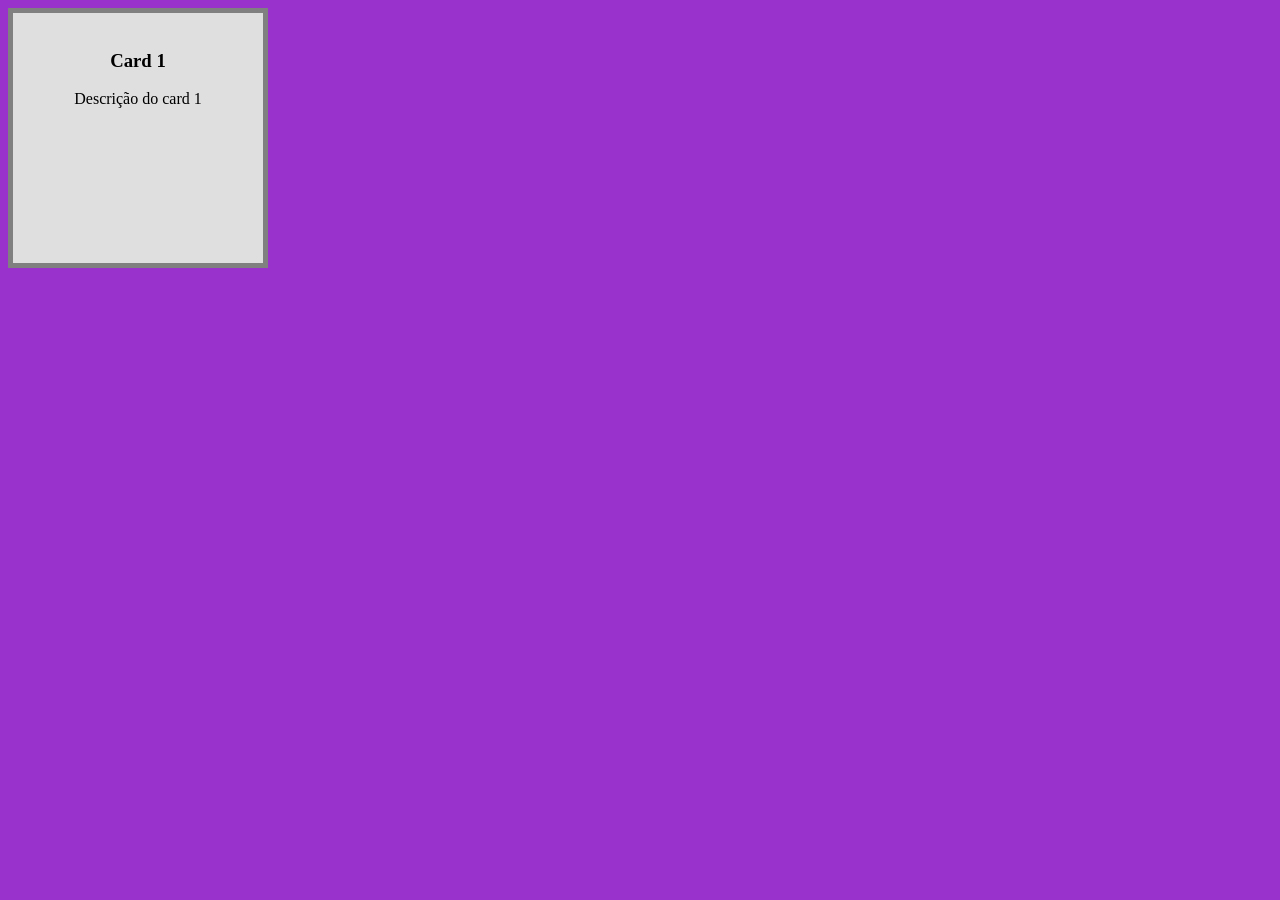
==== aula 4.html @ cde55fe4 "feat: criei a primeira div com borda e cor" ====
<!DOCTYPE html>
<html lang="en">
<head>
    <meta charset="UTF-8">
    <meta name="viewport" content="width=device-width, initial-scale=1.0">
    <title>Document</title>
</head>
<body style="background-color: darkorchid;">
    <div style="border: 5px solid gray; width: 250px; height: 250px; background-color: rgb(223, 223, 223); text-align: center;">
        <img src="https://thypix.com/wp-content/uploads/2018/05/Sommerlandschaft-Bilder-48.jpg" style="width: 250px; height: 150; object-fit: cover;" alt="">
        <h3>Card 1</h3>
        <p>Descrição do card 1</p>
        
        
      
         
        

    </div>
   

</body>
</html>
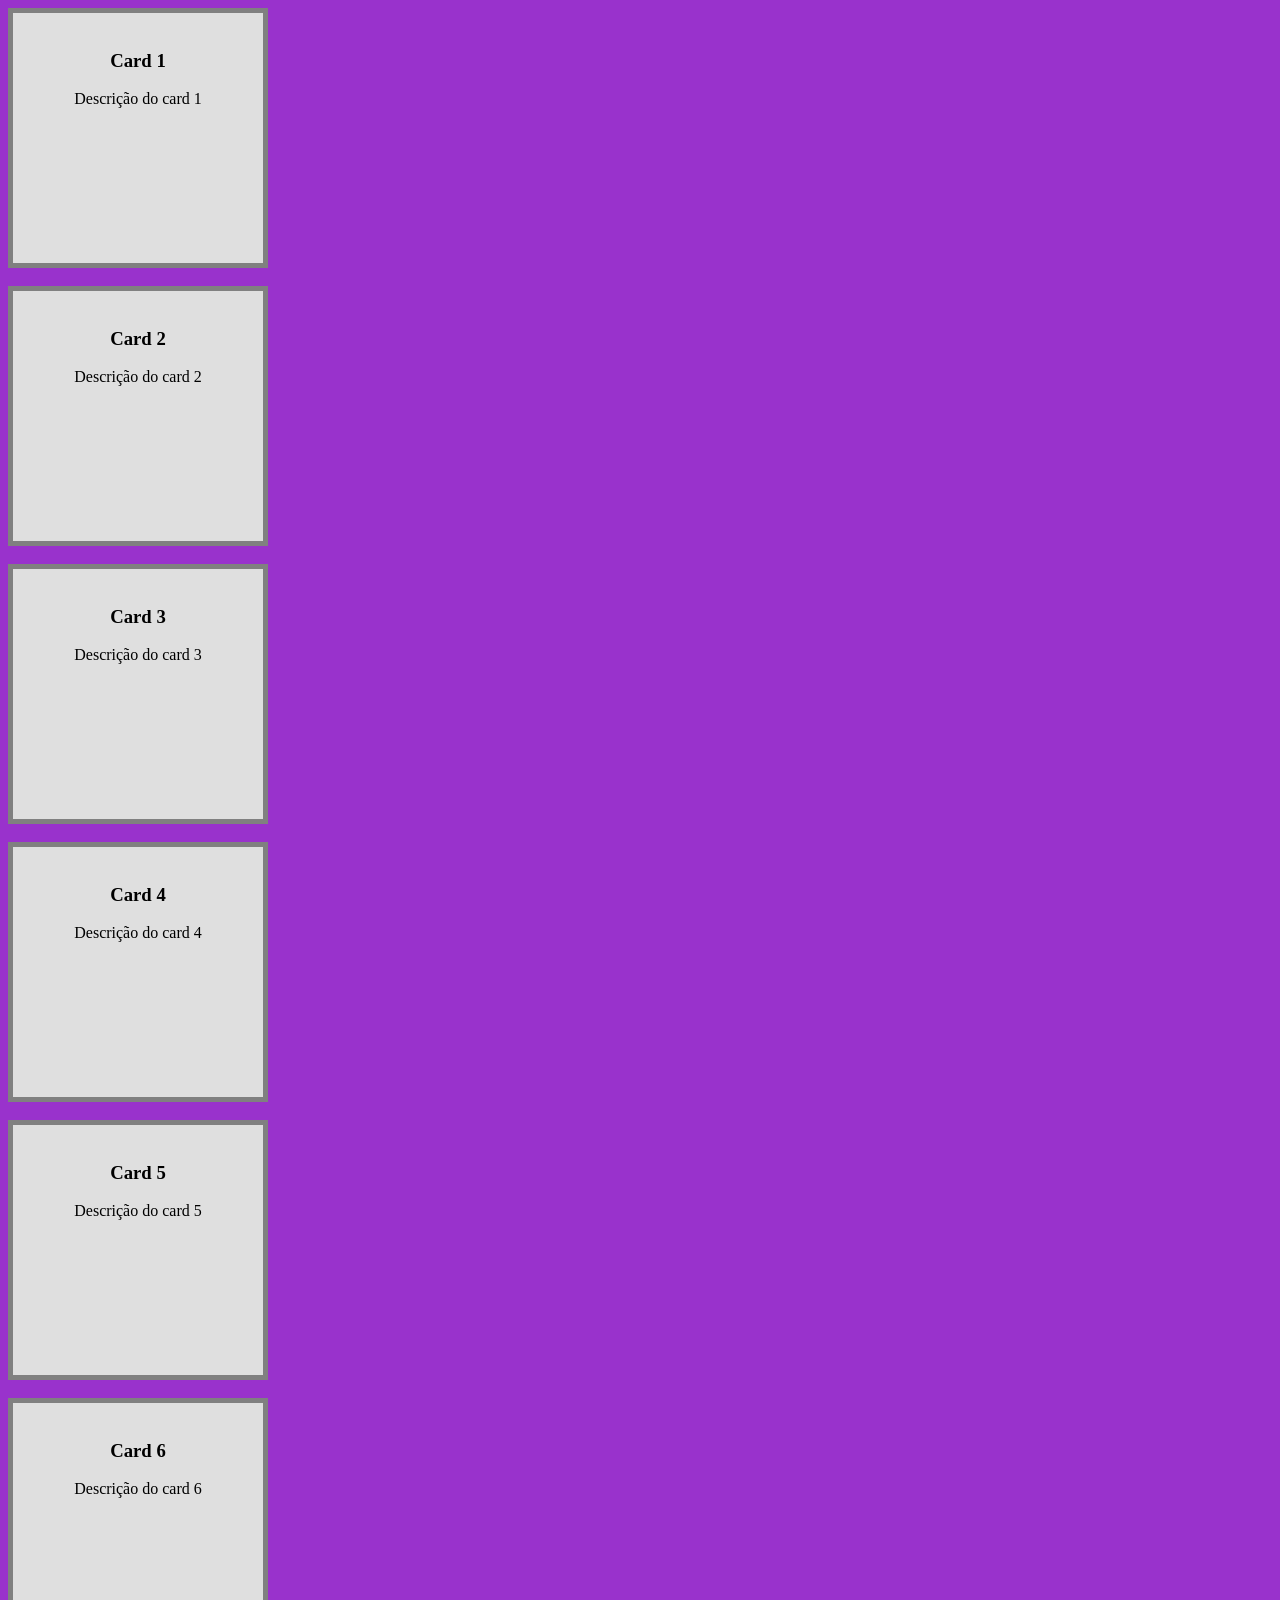
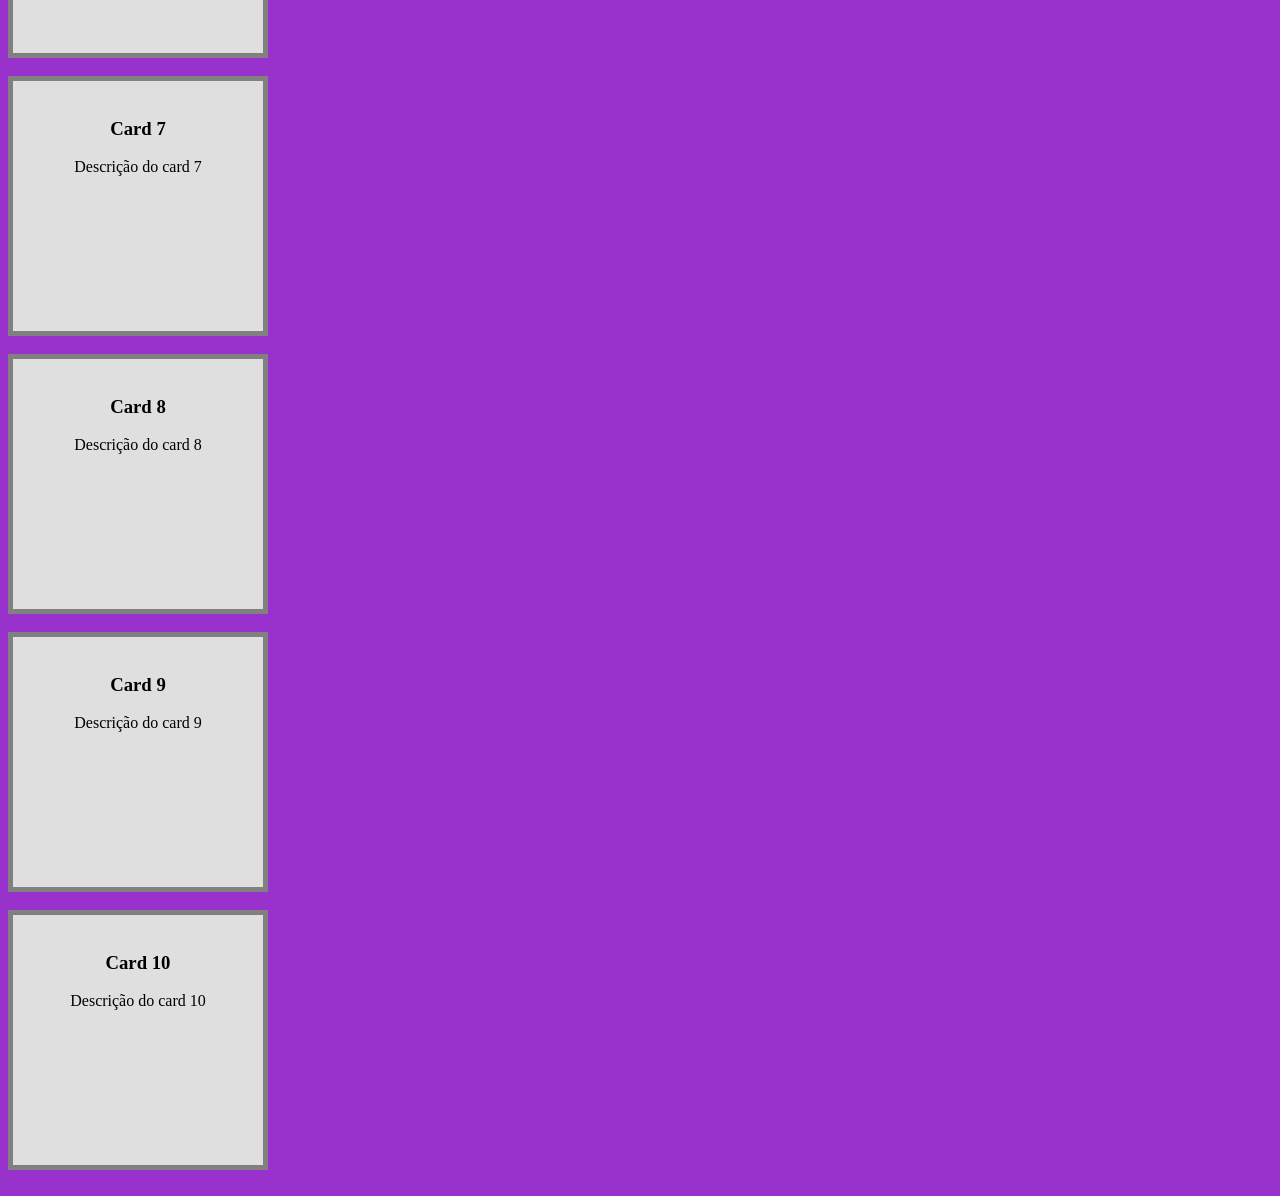
==== commit 63b826d8: "feat: criei a primeira div com borda e cor" ====
--- a/aula 4.html
+++ b/aula 4.html
@@ -10,14 +10,82 @@
         <img src="https://thypix.com/wp-content/uploads/2018/05/Sommerlandschaft-Bilder-48.jpg" style="width: 250px; height: 150; object-fit: cover;" alt="">
         <h3>Card 1</h3>
         <p>Descrição do card 1</p>
-        
-        
-      
-         
-        
+    </div>
 
+    <br>
+   
+       <div style="border: 5px solid gray; width: 250px; height: 250px; background-color: rgb(223, 223, 223); text-align: center;">
+        <img src="https://bilder.baur.de/i/empiriecom/456be79aa230afe4bd883a6638776f80.jpg" style="width: 250px; height: 150; object-fit: cover;" alt="">
+        <h3>Card 2</h3>
+        <p>Descrição do card 2</p>
     </div>
-   
+
+    <br>
+
+ <div style="border: 5px solid gray; width: 250px; height: 250px; background-color: rgb(223, 223, 223); text-align: center;">
+        <img src="https://img.freepik.com/premium-photo/sunset-field-flowers_865967-584832.jpg" style="width: 250px; height: 150; object-fit: cover;" alt="">
+        <h3>Card 3</h3>
+        <p>Descrição do card 3</p>
+    </div>
+
+    <br>
+
+    <div style="border: 5px solid gray; width: 250px; height: 250px; background-color: rgb(223, 223, 223); text-align: center;">
+        <img src="https://t4.ftcdn.net/jpg/06/31/57/97/360_F_631579778_3raCGUcyn2cXsLHoIbLcqP7UpbCUYM60.jpg" style="width: 250px; height: 150; object-fit: cover;" alt="">
+        <h3>Card 4</h3>
+        <p>Descrição do card 4</p>
+    </div>
+
+    <br>
+
+    <div style="border: 5px solid gray; width: 250px; height: 250px; background-color: rgb(223, 223, 223); text-align: center;">
+        <img src="https://t4.ftcdn.net/jpg/06/38/98/91/360_F_638989101_DDAU3ZbXW0EUWPIbNrKxDUFjtJMmtw8F.jpg" style="width: 250px; height: 150; object-fit: cover;" alt="">
+        <h3>Card 5</h3>
+        <p>Descrição do card 5</p>
+    </div>
+
+    <br>
+
+     <div style="border: 5px solid gray; width: 250px; height: 250px; background-color: rgb(223, 223, 223); text-align: center;">
+        <img src="https://thypix.com/wp-content/uploads/2018/05/Sommerlandschaft-Bilder-71.jpg" style="width: 250px; height: 150; object-fit: cover;" alt="">
+        <h3>Card 6</h3>
+        <p>Descrição do card 6</p>
+    </div>
+
+    <br>
+
+    <div style="border: 5px solid gray; width: 250px; height: 250px; background-color: rgb(223, 223, 223); text-align: center;">
+        <img src="https://i.pinimg.com/736x/6a/1b/1d/6a1b1d659fdf109c4f7a6339a75edec4.jpg" style="width: 250px; height: 150; object-fit: cover;" alt="">
+        <h3>Card 7</h3>
+        <p>Descrição do card 7</p>
+    </div>
+
+    <br>
+
+    <div style="border: 5px solid gray; width: 250px; height: 250px; background-color: rgb(223, 223, 223); text-align: center;">
+        <img src="https://soymimarca.com/wp-content/uploads/2016/05/Jason_Paluck_Flickr_CreativeCommons.jpg" style="width: 250px; height: 150; object-fit: cover;" alt="">
+        <h3>Card 8</h3>
+        <p>Descrição do card 8</p>
+    </div>
+
+    <br>
+
+    <div style="border: 5px solid gray; width: 250px; height: 250px; background-color: rgb(223, 223, 223); text-align: center;">
+        <img src="https://thypix.com/wp-content/uploads/2018/05/Sommerlandschaft-Bilder-55.jpg" style="width: 250px; height: 150; object-fit: cover;" alt="">
+        <h3>Card 9</h3>
+        <p>Descrição do card 9</p>
+    </div>
+
+    <br>
+
+    <div style="border: 5px solid gray; width: 250px; height: 250px; background-color: rgb(223, 223, 223); text-align: center;">
+        <img src="https://veja.abril.com.br/wp-content/uploads/2018/11/polynesia-3021072_1920.jpg" style="width: 250px; height: 150; object-fit: cover;" alt="">
+        <h3>Card 10</h3>
+        <p>Descrição do card 10</p>
+    </div>
+
+    <br>
+
 
 </body>
 </html>
